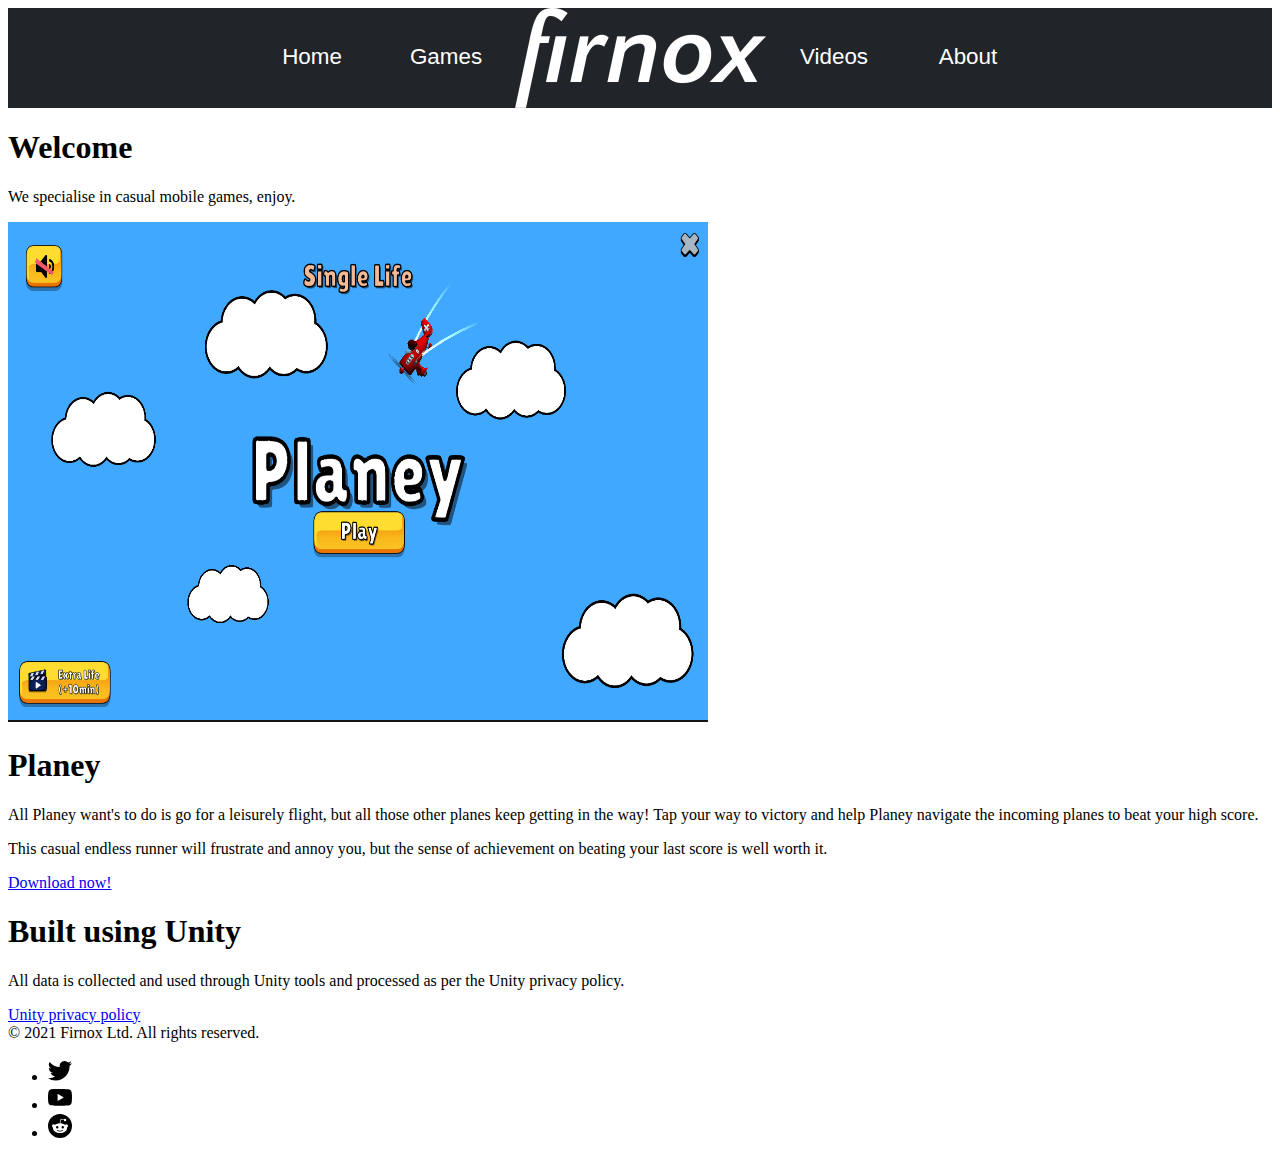
==== index.html @ c9abbb8b "Initial website design" ====
<!doctype html>
<html lang="en">

<head>
  <title>Firnox Ltd.</title>
  <!-- Bootstrap meta / CSS -->
  <meta charset="utf-8">
  <meta name="viewport" content="width=device-width, initial-scale=1">
  <link href="https://cdn.jsdelivr.net/npm/bootstrap@5.1.1/dist/css/bootstrap.min.css" rel="stylesheet"
    integrity="sha384-F3w7mX95PdgyTmZZMECAngseQB83DfGTowi0iMjiWaeVhAn4FJkqJByhZMI3AhiU" crossorigin="anonymous">
  <!-- Our style comes afterwards as bootstrap mashes things -->
  <link rel="stylesheet" href="css/style.css">
</head>

<body>
  <div class="fnav">
    <ul>
      <li><a href="/index.html">Home</a></li>
      <li><a href="/games.html">Games</a></li>
      <li class="logo"><img src="/images/Firnox_logo_web.png" style="vertical-align: middle;" /></li>
      <li><a href="/videos.html">Videos</a></li>
      <li><a href="/about.html">About</a></li>
    </ul>
  </div>

  
<svg xmlns="http://www.w3.org/2000/svg" style="display: none;">
  <symbol id="facebook" viewBox="0 0 16 16">
    <path d="M16 8.049c0-4.446-3.582-8.05-8-8.05C3.58 0-.002 3.603-.002 8.05c0 4.017 2.926 7.347 6.75 7.951v-5.625h-2.03V8.05H6.75V6.275c0-2.017 1.195-3.131 3.022-3.131.876 0 1.791.157 1.791.157v1.98h-1.009c-.993 0-1.303.621-1.303 1.258v1.51h2.218l-.354 2.326H9.25V16c3.824-.604 6.75-3.934 6.75-7.951z"/>
  </symbol>
  <symbol id="youtube" viewBox="0 0 16 16">
    <path d="M8.051 1.999h.089c.822.003 4.987.033 6.11.335a2.01 2.01 0 0 1 1.415 1.42c.101.38.172.883.22 1.402l.01.104.022.26.008.104c.065.914.073 1.77.074 1.957v.075c-.001.194-.01 1.108-.082 2.06l-.008.105-.009.104c-.05.572-.124 1.14-.235 1.558a2.007 2.007 0 0 1-1.415 1.42c-1.16.312-5.569.334-6.18.335h-.142c-.309 0-1.587-.006-2.927-.052l-.17-.006-.087-.004-.171-.007-.171-.007c-1.11-.049-2.167-.128-2.654-.26a2.007 2.007 0 0 1-1.415-1.419c-.111-.417-.185-.986-.235-1.558L.09 9.82l-.008-.104A31.4 31.4 0 0 1 0 7.68v-.123c.002-.215.01-.958.064-1.778l.007-.103.003-.052.008-.104.022-.26.01-.104c.048-.519.119-1.023.22-1.402a2.007 2.007 0 0 1 1.415-1.42c.487-.13 1.544-.21 2.654-.26l.17-.007.172-.006.086-.003.171-.007A99.788 99.788 0 0 1 7.858 2h.193zM6.4 5.209v4.818l4.157-2.408L6.4 5.209z"/>
  </symbol>
  <symbol id="twitter" viewBox="0 0 16 16">
    <path d="M5.026 15c6.038 0 9.341-5.003 9.341-9.334 0-.14 0-.282-.006-.422A6.685 6.685 0 0 0 16 3.542a6.658 6.658 0 0 1-1.889.518 3.301 3.301 0 0 0 1.447-1.817 6.533 6.533 0 0 1-2.087.793A3.286 3.286 0 0 0 7.875 6.03a9.325 9.325 0 0 1-6.767-3.429 3.289 3.289 0 0 0 1.018 4.382A3.323 3.323 0 0 1 .64 6.575v.045a3.288 3.288 0 0 0 2.632 3.218 3.203 3.203 0 0 1-.865.115 3.23 3.23 0 0 1-.614-.057 3.283 3.283 0 0 0 3.067 2.277A6.588 6.588 0 0 1 .78 13.58a6.32 6.32 0 0 1-.78-.045A9.344 9.344 0 0 0 5.026 15z"/>
  </symbol>
  <symbol id="reddit" viewBox="0 0 16 16">
    <path d="M6.167 8a.831.831 0 0 0-.83.83c0 .459.372.84.83.831a.831.831 0 0 0 0-1.661zm1.843 3.647c.315 0 1.403-.038 1.976-.611a.232.232 0 0 0 0-.306.213.213 0 0 0-.306 0c-.353.363-1.126.487-1.67.487-.545 0-1.308-.124-1.671-.487a.213.213 0 0 0-.306 0 .213.213 0 0 0 0 .306c.564.563 1.652.61 1.977.61zm.992-2.807c0 .458.373.83.831.83.458 0 .83-.381.83-.83a.831.831 0 0 0-1.66 0z"/>
    <path d="M16 8A8 8 0 1 1 0 8a8 8 0 0 1 16 0zm-3.828-1.165c-.315 0-.602.124-.812.325-.801-.573-1.9-.945-3.121-.993l.534-2.501 1.738.372a.83.83 0 1 0 .83-.869.83.83 0 0 0-.744.468l-1.938-.41a.203.203 0 0 0-.153.028.186.186 0 0 0-.086.134l-.592 2.788c-1.24.038-2.358.41-3.17.992-.21-.2-.496-.324-.81-.324a1.163 1.163 0 0 0-.478 2.224c-.02.115-.029.23-.029.353 0 1.795 2.091 3.256 4.669 3.256 2.577 0 4.668-1.451 4.668-3.256 0-.114-.01-.238-.029-.353.401-.181.688-.592.688-1.069 0-.65-.525-1.165-1.165-1.165z"/>
  </symbol>
</svg>

  <main>
    
  <div class="position-relative overflow-hidden p-3 p-md-4 m-md-3 text-center bg-light">
    <div class="col-md-5 p-lg-6 mx-auto my-5">
      <h1 class="display-4 fw-normal">Welcome</h1>
      <p class="lead fw-normal">We specialise in casual mobile games, enjoy.</p>
    </div>
  </div>

    <div class="b-example-divider"></div>

    <div class="container col-xxl-8 px-4 py-5">
      <div class="row flex-lg-row-reverse align-items-center g-5 py-5 shadow-lg">
        <div class="col-10 col-sm-8 col-lg-6">
          <img src="/images/Planey_logo.png
          " class="d-block mx-lg-auto img-fluid" alt="Bootstrap Themes" width="700"
            height="500" loading="lazy">
        </div>
        <div class="col-lg-6">
          <h1 class="display-5 fw-bold lh-1 mb-3">Planey</h1>
          <p class="lead">All Planey want's to do is go for a leisurely flight, but all those other planes keep getting in the way! Tap your way to victory and help Planey navigate the incoming planes to beat your high score.</p>
          <p class="lead">This casual endless runner will frustrate and annoy you, but the sense of achievement on beating your last score is well worth it.</p>
          <div class="d-grid gap-2 d-md-flex justify-content-md-start">
            <a role="button" class="btn btn-primary btn-lg px-4 me-md-2" href="https://play.google.com/store/apps/details?id=com.firnox.planey">Download now!</a>
            <!-- <button type="button" class="btn btn-outline-secondary btn-lg px-4">iPhone</button> -->
          </div>
        </div>
      </div>
    </div>

    <div class="b-example-divider"></div>

    <div class="bg-dark text-secondary px-4 py-5 text-center">
      <div class="py-5">
        <h1 class="display-5 fw-bold text-white">Built using Unity</h1>
        <div class="col-lg-6 mx-auto">
          <p class="fs-5 mb-4">All data is collected and used through Unity tools and processed as per the Unity privacy policy.</p>
          <div class="d-grid gap-2 d-sm-flex justify-content-sm-center">
            <a href="https://unity3d.com/legal/privacy-policy" class="btn btn-outline-info btn-lg px-4 me-sm-3 fw-bold" role="button">Unity privacy policy</a>
          </div>
        </div>
      </div>
    </div>
    
    <div class="b-example-divider"></div>

    <div class="container">
      <footer class="d-flex flex-wrap justify-content-between align-items-center py-3 my-4 border-top">
        <div class="col-md-4 d-flex align-items-center">
          <span class="text-muted">&copy; 2021 Firnox Ltd. All rights reserved.</span>
        </div>
    
        <ul class="nav col-md-4 justify-content-end list-unstyled d-flex">
          <li class="ms-3"><a class="text-muted" href="https://twitter.com/FirnoxGames"><svg class="bi" width="24" height="24"><use xlink:href="#twitter"/></svg></a></li>
          <li class="ms-3"><a class="text-muted" href="https://www.youtube.com/channel/UCYmkm0C7R0_9mqjJBRMq5vA"><svg class="bi" width="24" height="24"><use xlink:href="#youtube"/></svg></a></li>
          <li class="ms-3"><a class="text-muted" href="https://www.reddit.com/user/FirnoxGames"><svg class="bi" width="24" height="24"><use xlink:href="#reddit"/></svg></a></li>
        </ul>
      </footer>
    </div>

  </main>

  <script src="https://cdn.jsdelivr.net/npm/bootstrap@5.1.1/dist/js/bootstrap.bundle.min.js"
    integrity="sha384-/bQdsTh/da6pkI1MST/rWKFNjaCP5gBSY4sEBT38Q/9RBh9AH40zEOg7Hlq2THRZ"
    crossorigin="anonymous"></script>


</body>

</html>
---- css/style.css ----
/* fnavigation styles */
.fnav {
  height: 100px;
  background-color: #212529;
  padding: 0px;
  margin: 0px;
}

.fnav ul {
  list-style: none;
  text-align: center;
  padding: 0;
  margin: 0;
}

.fnav li {
  font-family: 'Oswald', sans-serif;
  width: 80px;
  font-size: 1.2em;
  line-height: 40px;
  height: 40px;
  display: inline-block;
}
  
.fnav a {
  text-decoration: none;
  color: #fff;
  display: block;
  transition: .3s background-color;
}
  
.fnav li.logo {
  width: 250px;
  border-bottom: none;
  height: 100px;
  line-height: 50px;
  font-size: 1.4em;
}
  
.fnav a:hover {
  background-color: #005f5f;
}
  
.fnav a.active {
  background-color: #fff;
  color: #444;
  cursor: default;
}
  
@media screen and (min-width: 800px) {
  .fnav li {
    width: 130px;
    border-bottom: none;
    height: 50px;
    line-height: 50px;
    font-size: 1.4em;
    display: inline-block;
  }
  
  .fnav li.logo {
    width: 250px;
    border-bottom: none;
    height: 100px;
    line-height: 50px;
    font-size: 1.4em;
  }
}


div.content_block {
  padding: 10px;
}
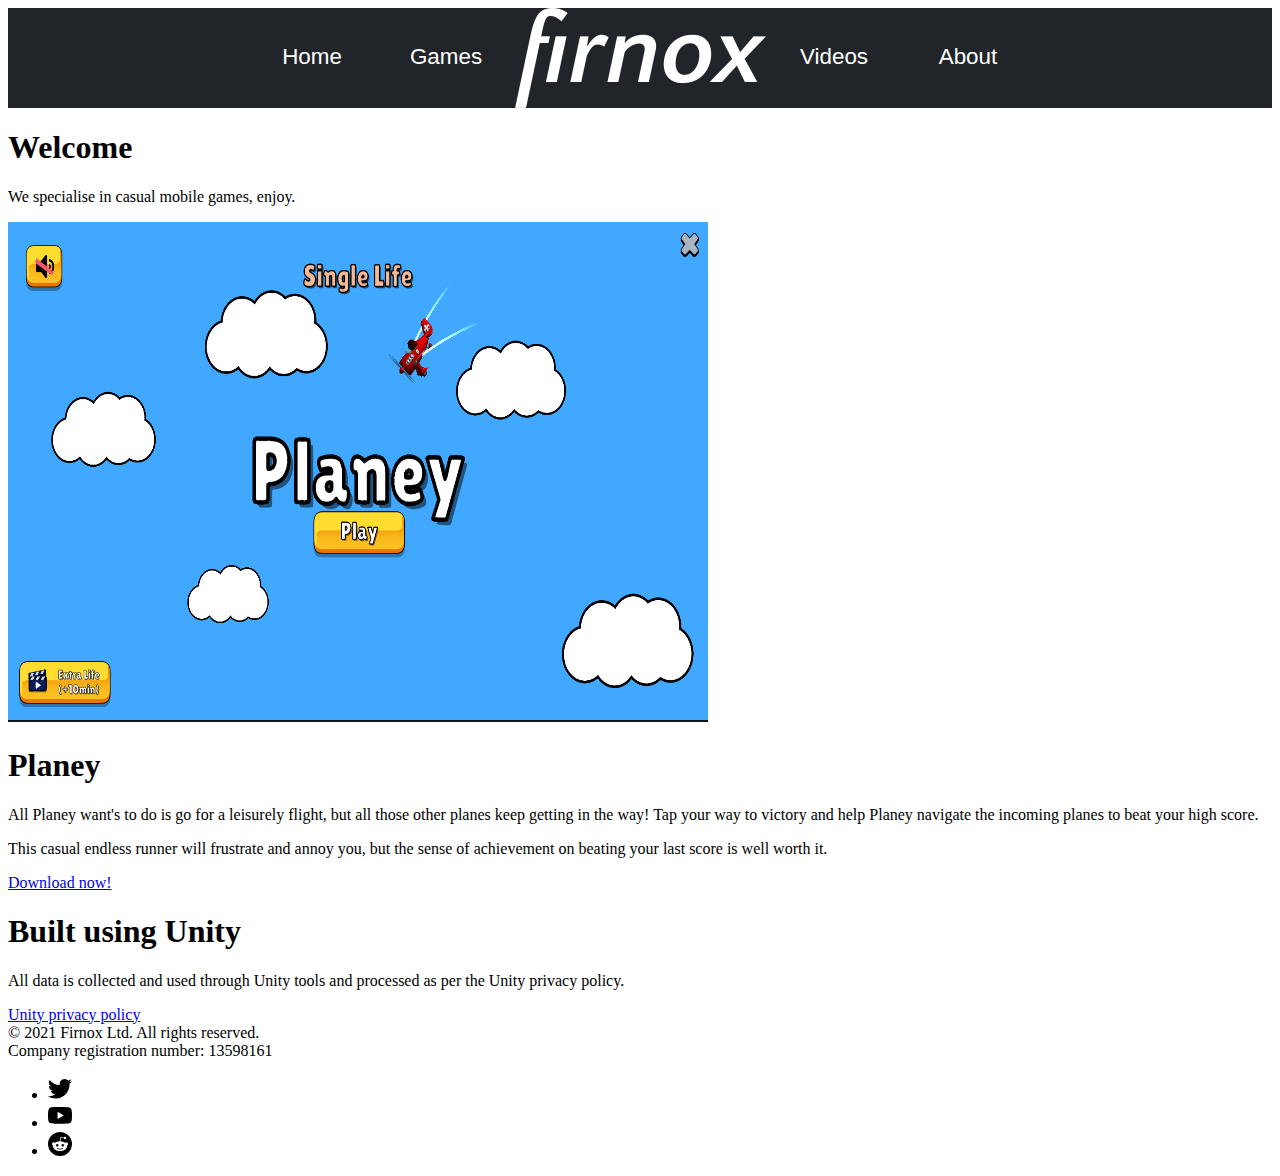
==== commit e6bef515: "Added CRN to each page" ====
--- a/index.html
+++ b/index.html
@@ -89,7 +89,7 @@
     <div class="container">
       <footer class="d-flex flex-wrap justify-content-between align-items-center py-3 my-4 border-top">
         <div class="col-md-4 d-flex align-items-center">
-          <span class="text-muted">&copy; 2021 Firnox Ltd. All rights reserved.</span>
+          <span class="text-muted">&copy; 2021 Firnox Ltd. All rights reserved.<br />Company registration number: 13598161</span>
         </div>
     
         <ul class="nav col-md-4 justify-content-end list-unstyled d-flex">
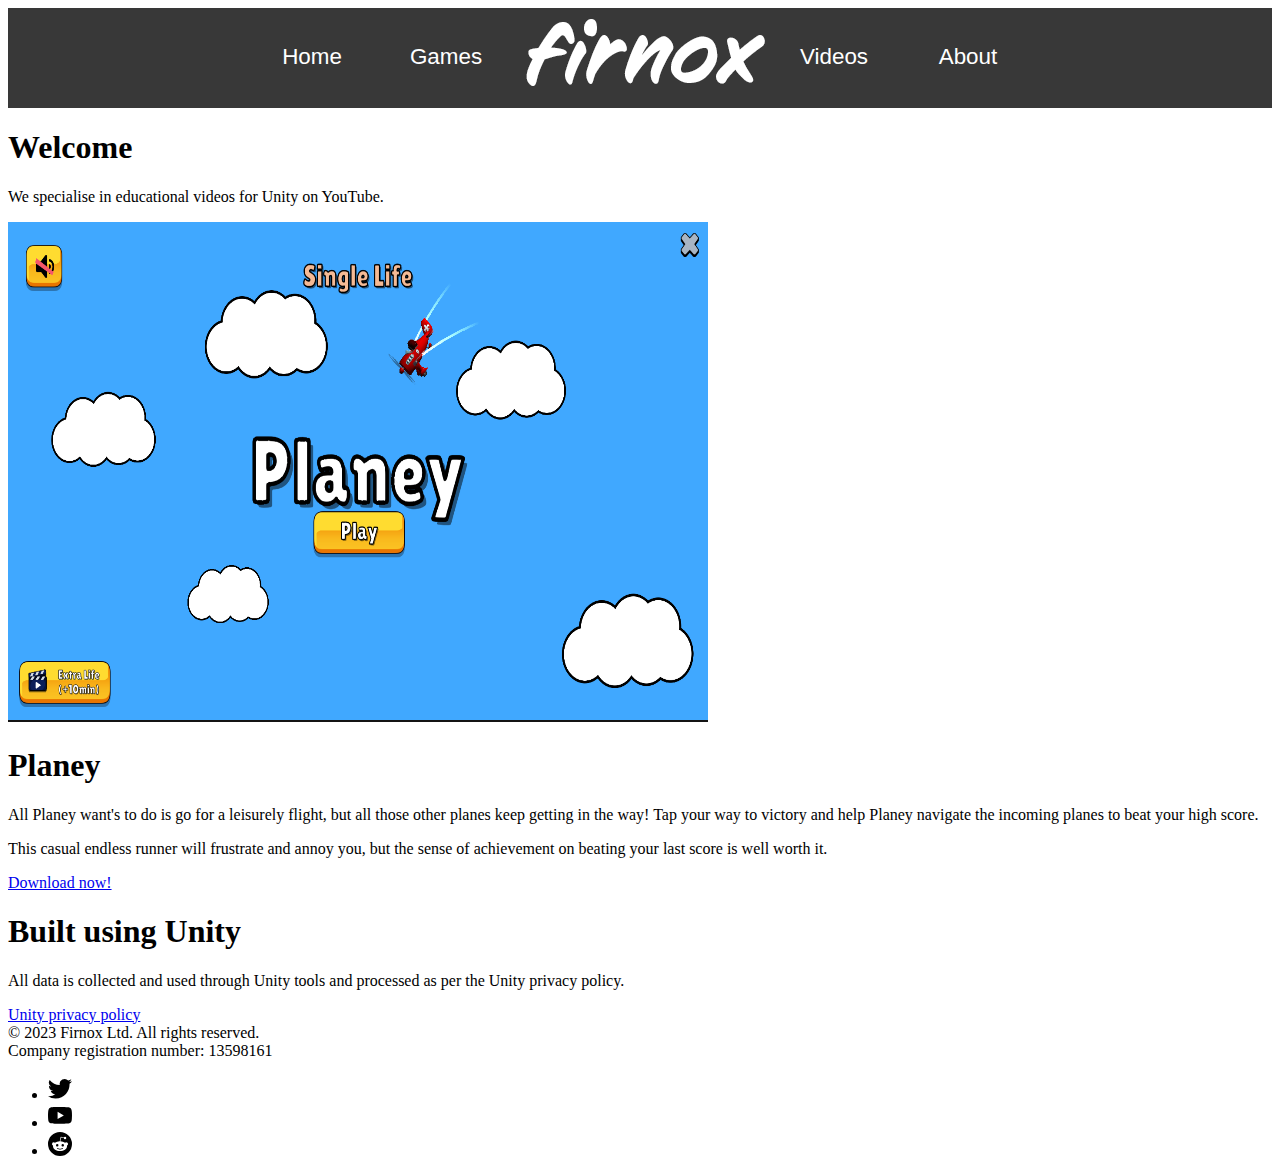
==== commit 11c4098d: "Added about page" ====
--- a/index.html
+++ b/index.html
@@ -45,7 +45,7 @@
   <div class="position-relative overflow-hidden p-3 p-md-4 m-md-3 text-center bg-light">
     <div class="col-md-5 p-lg-6 mx-auto my-5">
       <h1 class="display-4 fw-normal">Welcome</h1>
-      <p class="lead fw-normal">We specialise in casual mobile games, enjoy.</p>
+      <p class="lead fw-normal">We specialise in educational videos for Unity on YouTube.</p>
     </div>
   </div>
 
@@ -89,7 +89,7 @@
     <div class="container">
       <footer class="d-flex flex-wrap justify-content-between align-items-center py-3 my-4 border-top">
         <div class="col-md-4 d-flex align-items-center">
-          <span class="text-muted">&copy; 2021 Firnox Ltd. All rights reserved.<br />Company registration number: 13598161</span>
+          <span class="text-muted">&copy; 2023 Firnox Ltd. All rights reserved.<br />Company registration number: 13598161</span>
         </div>
     
         <ul class="nav col-md-4 justify-content-end list-unstyled d-flex">
--- a/css/style.css
+++ b/css/style.css
@@ -1,7 +1,7 @@
 /* fnavigation styles */
 .fnav {
   height: 100px;
-  background-color: #212529;
+  background-color: #383838;
   padding: 0px;
   margin: 0px;
 }
@@ -69,4 +69,4 @@
 
 div.content_block {
   padding: 10px;
-}+}
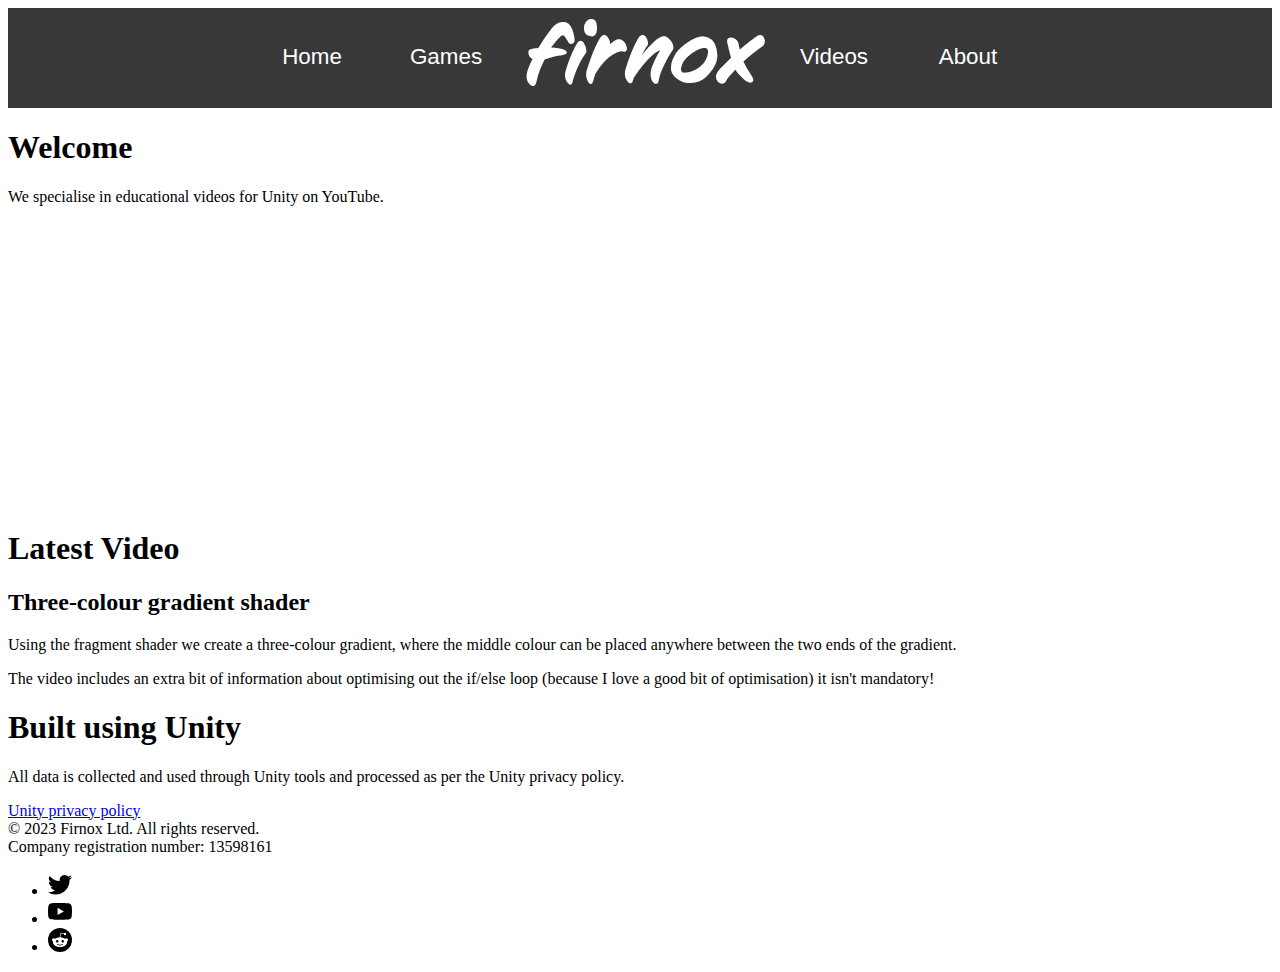
==== commit 2d8890ac: "Put latest video on index page." ====
--- a/index.html
+++ b/index.html
@@ -51,21 +51,17 @@
 
     <div class="b-example-divider"></div>
 
+    
     <div class="container col-xxl-8 px-4 py-5">
       <div class="row flex-lg-row-reverse align-items-center g-5 py-5 shadow-lg">
         <div class="col-10 col-sm-8 col-lg-6">
-          <img src="/images/Planey_logo.png
-          " class="d-block mx-lg-auto img-fluid" alt="Bootstrap Themes" width="700"
-            height="500" loading="lazy">
+    <iframe class="d-block mx-lg-auto" width="504" height="283" src="https://www.youtube.com/embed/ZidAWk7idis" title="YouTube video player" frameborder="0" allow="accelerometer; autoplay; clipboard-write; encrypted-media; gyroscope; picture-in-picture" allowfullscreen></iframe>
         </div>
         <div class="col-lg-6">
-          <h1 class="display-5 fw-bold lh-1 mb-3">Planey</h1>
-          <p class="lead">All Planey want's to do is go for a leisurely flight, but all those other planes keep getting in the way! Tap your way to victory and help Planey navigate the incoming planes to beat your high score.</p>
-          <p class="lead">This casual endless runner will frustrate and annoy you, but the sense of achievement on beating your last score is well worth it.</p>
-          <div class="d-grid gap-2 d-md-flex justify-content-md-start">
-            <a role="button" class="btn btn-primary btn-lg px-4 me-md-2" href="https://play.google.com/store/apps/details?id=com.firnox.planey">Download now!</a>
-            <!-- <button type="button" class="btn btn-outline-secondary btn-lg px-4">iPhone</button> -->
-          </div>
+          <h1 class="display-5 fw-bold lh-1 mb-3">Latest Video</h1>
+          <h2>Three-colour gradient shader</h2>
+          <p class="lead">Using the fragment shader we create a three-colour gradient, where the middle colour can be placed anywhere between the two ends of the gradient.</p>
+          <p class="lead">The video includes an extra bit of information about optimising out the if/else loop (because I love a good bit of optimisation) it isn't mandatory!</p>
         </div>
       </div>
     </div>
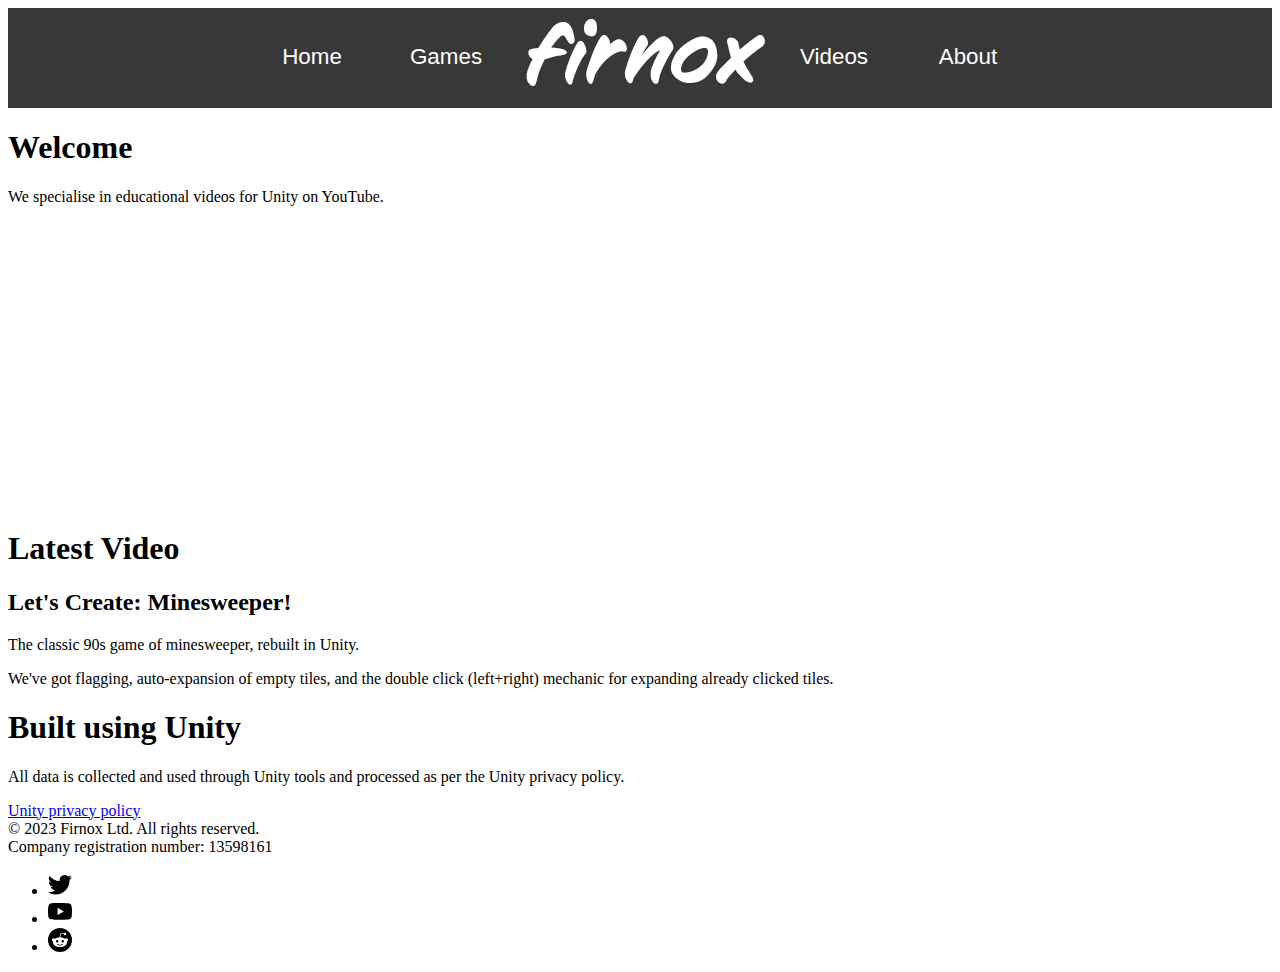
==== commit 0bada39d: "Added minesweeper" ====
--- a/index.html
+++ b/index.html
@@ -55,13 +55,13 @@
     <div class="container col-xxl-8 px-4 py-5">
       <div class="row flex-lg-row-reverse align-items-center g-5 py-5 shadow-lg">
         <div class="col-10 col-sm-8 col-lg-6">
-    <iframe class="d-block mx-lg-auto" width="504" height="283" src="https://www.youtube.com/embed/ZidAWk7idis" title="YouTube video player" frameborder="0" allow="accelerometer; autoplay; clipboard-write; encrypted-media; gyroscope; picture-in-picture" allowfullscreen></iframe>
+    <iframe class="d-block mx-lg-auto" width="504" height="283" src="https://www.youtube.com/embed/ewcavtJ8hxI" title="YouTube video player" frameborder="0" allow="accelerometer; autoplay; clipboard-write; encrypted-media; gyroscope; picture-in-picture" allowfullscreen></iframe>
         </div>
         <div class="col-lg-6">
           <h1 class="display-5 fw-bold lh-1 mb-3">Latest Video</h1>
-          <h2>Three-colour gradient shader</h2>
-          <p class="lead">Using the fragment shader we create a three-colour gradient, where the middle colour can be placed anywhere between the two ends of the gradient.</p>
-          <p class="lead">The video includes an extra bit of information about optimising out the if/else loop (because I love a good bit of optimisation) it isn't mandatory!</p>
+          <h2>Let's Create: Minesweeper!</h2>
+          <p class="lead">The classic 90s game of minesweeper, rebuilt in Unity.</p>
+          <p class="lead">We've got flagging, auto-expansion of empty tiles, and the double click (left+right) mechanic for expanding already clicked tiles.</p>
         </div>
       </div>
     </div>
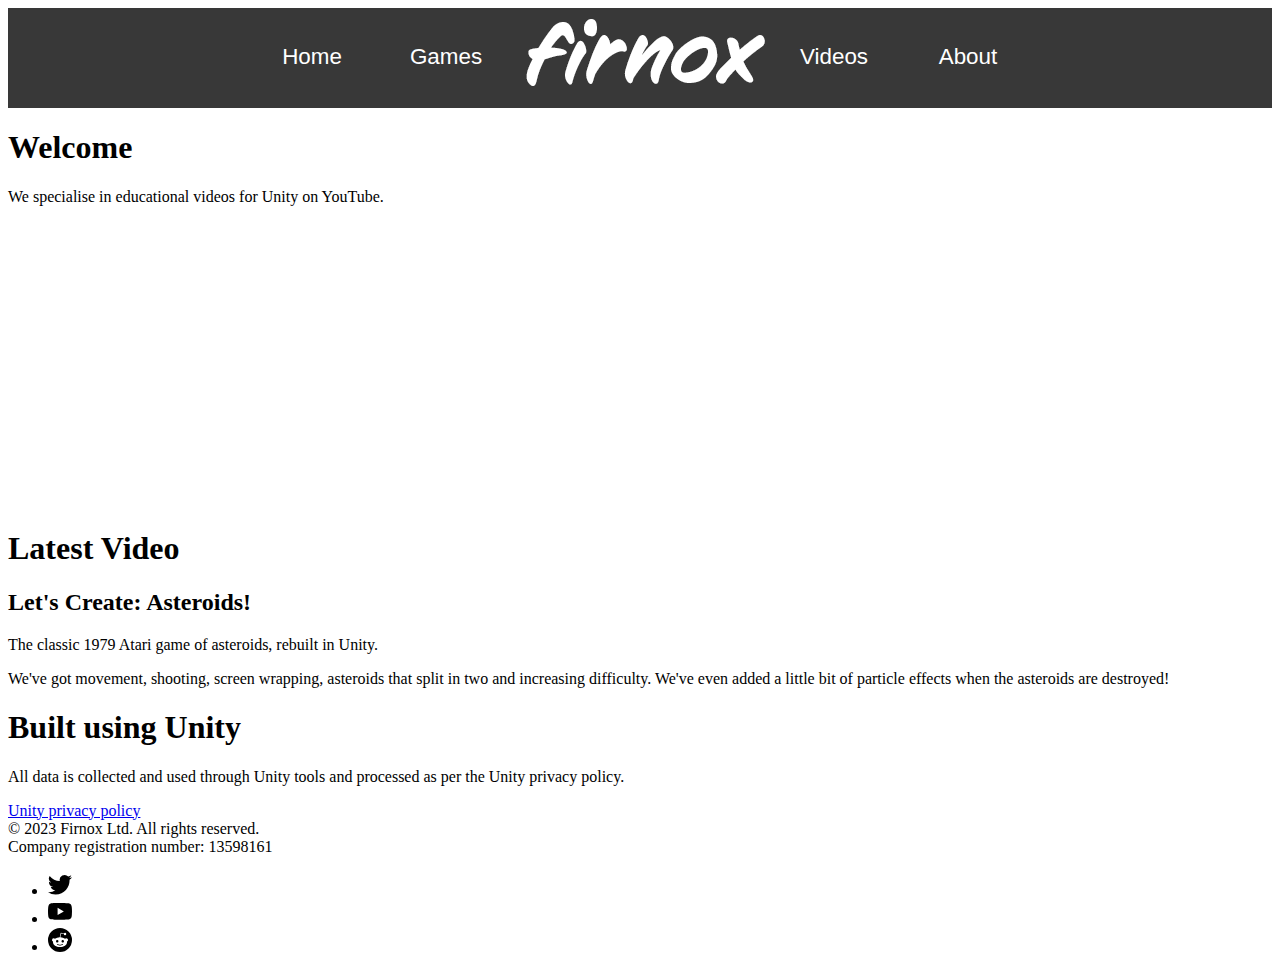
==== commit 0e1e94bf: "Added asteroids video" ====
--- a/index.html
+++ b/index.html
@@ -59,9 +59,9 @@
         </div>
         <div class="col-lg-6">
           <h1 class="display-5 fw-bold lh-1 mb-3">Latest Video</h1>
-          <h2>Let's Create: Minesweeper!</h2>
-          <p class="lead">The classic 90s game of minesweeper, rebuilt in Unity.</p>
-          <p class="lead">We've got flagging, auto-expansion of empty tiles, and the double click (left+right) mechanic for expanding already clicked tiles.</p>
+          <h2>Let's Create: Asteroids!</h2>
+          <p class="lead">The classic 1979 Atari game of asteroids, rebuilt in Unity.</p>
+          <p class="lead">We've got movement, shooting, screen wrapping, asteroids that split in two and increasing difficulty. We've even added a little bit of particle effects when the asteroids are destroyed!</p>
         </div>
       </div>
     </div>
